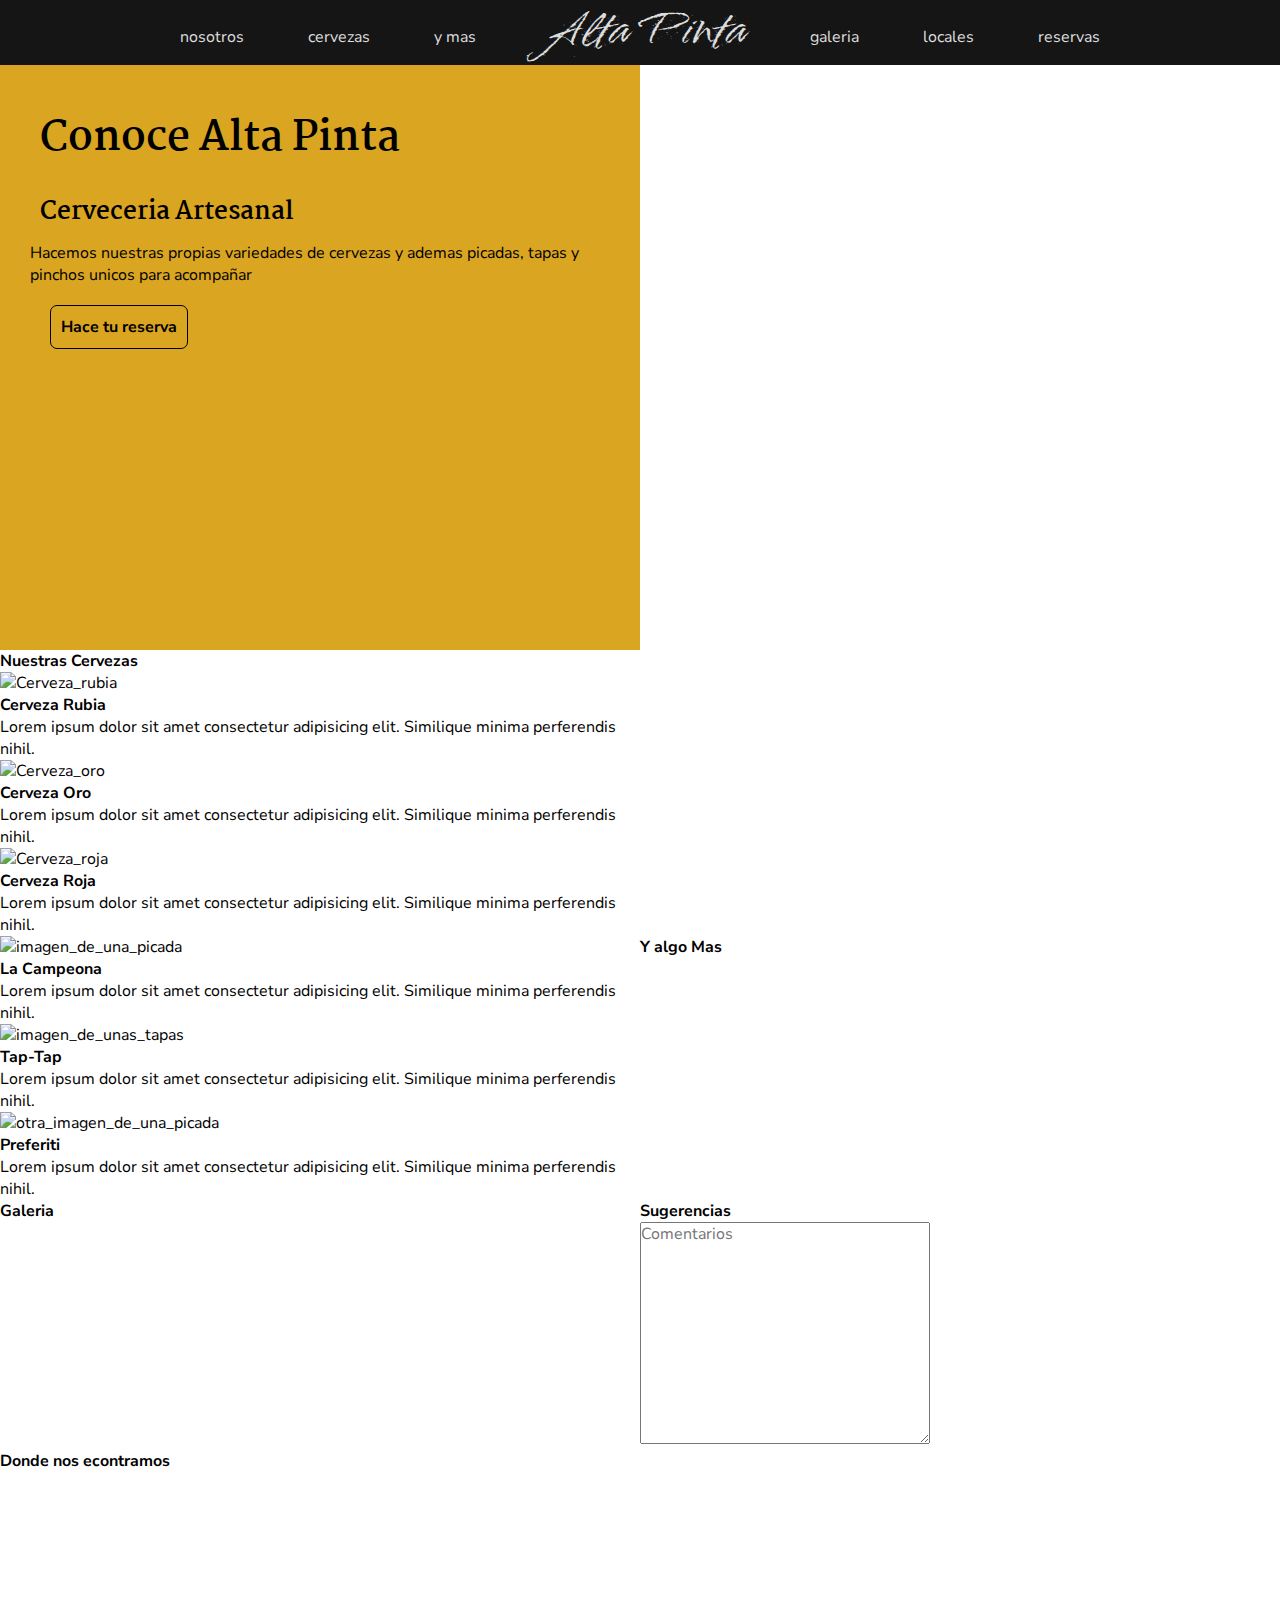
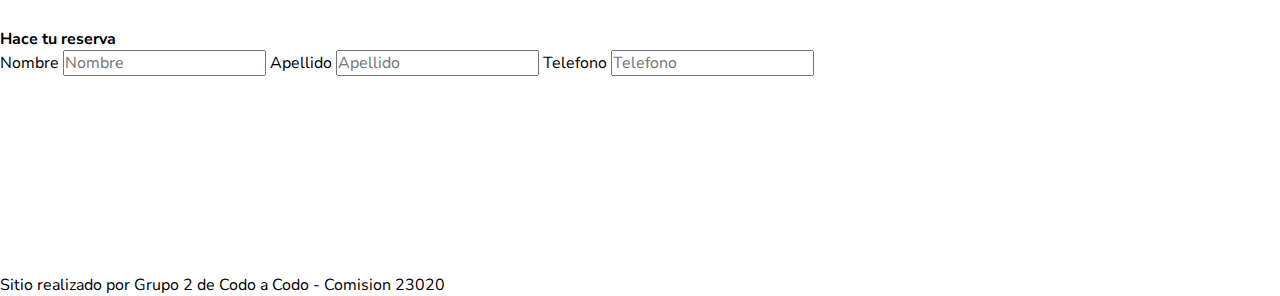
==== 1-index.html @ 2d428213 "first commit" ====
<!DOCTYPE html>
<html lang="en">

<head>
    <meta charset="UTF-8">
    <meta http-equiv="X-UA-Compatible" content="IE=edge">
    <meta name="viewport" content="width=device-width, initial-scale=1.0">
    <title>Alta Pinta</title>
    <link rel="preconnect" href="https://fonts.googleapis.com">
    <link rel="preconnect" href="https://fonts.gstatic.com" crossorigin>
    <link href="https://fonts.googleapis.com/css2?family=Martel&family=Nunito+Sans&family=Splash&display=swap"
        rel="stylesheet">
    <link rel="stylesheet" href="./style.css">
</head>

<body>
    <div class="grid-container">
        <nav class="box1">
            <a href="#nosotros">nosotros</a>
            <a href="#cervezas">cervezas</a>
            <a href="#y_mas">y mas</a>
            <a id="home" href="#logo">Alta Pinta</a>
            <a href="#galeria">galeria</a>
            <a href="#locales">locales</a>
            <a href="#reservas">reservas</a>
        </nav>
        <div class="box2">
            <div id="nosotros">
                <h1>Conoce Alta Pinta</h1>
                <h2>Cerveceria Artesanal</h2>
                <p>Hacemos nuestras propias variedades de cervezas y ademas picadas, tapas y pinchos unicos para
                    acompañar
                </p>
                <a href="#reservas"><b>Hace tu reserva</b></a>
            </div>
        </div>
        <div class="box3">
            
        </div>

        <div class="box4">
            <h2 id="cervezas">Nuestras Cervezas</h2>
        </div>
        <div class="box5">
            <div class="textcard">
                <img src="./img/Cerveza1.jpg" alt="Cerveza_rubia">
                <h3>Cerveza Rubia</h3>
                <p>Lorem ipsum dolor sit amet consectetur adipisicing elit. Similique minima perferendis nihil.</p>

            </div>
            <div class="textcard">
                <img src="./img/Cerveza2.jpg" alt="Cerveza_oro">
                <h3>Cerveza Oro</h3>
                <p>Lorem ipsum dolor sit amet consectetur adipisicing elit. Similique minima perferendis nihil.</p>


            </div>
            <div class="textcard">
                <img src="./img/Cerveza3.jpg" alt="Cerveza_roja">
                <h3>Cerveza Roja</h3>
                <p>Lorem ipsum dolor sit amet consectetur adipisicing elit. Similique minima perferendis nihil.</p>

            </div>
        </div>
        <div class="box6">
            <div class="card">
                <img src="#" alt="imagen_de_una_picada">
                <h3>La Campeona</h3>
                <p>Lorem ipsum dolor sit amet consectetur adipisicing elit. Similique minima perferendis nihil.</p>

            </div>
            <div class="card">
                <img src="#" alt="imagen_de_unas_tapas">
                <h3>Tap-Tap</h3>
                <p>Lorem ipsum dolor sit amet consectetur adipisicing elit. Similique minima perferendis nihil.</p>


            </div>
            <div class="card">
                <img src="#" alt="otra_imagen_de_una_picada">
                <h3>Preferiti</h3>
                <p>Lorem ipsum dolor sit amet consectetur adipisicing elit. Similique minima perferendis nihil.</p>

            </div>
        </div>
        <div class="box7">
            <h3 id="y_mas">Y algo Mas</h3>
        </div>
        <div class="box8">
            <h3 class="galeria">Galeria</h3>
            <img src="" alt="">
            <img src="" alt="">
            <img src="" alt="">
            <img src="" alt="">
        </div>
        <div class="box9">
            <h3>Sugerencias</h3>
            <textarea name="" id="" cols="30" rows="10" placeholder="Comentarios"></textarea>
        </div>
        <div class="box10">
            <h3 id="locales">Donde nos econtramos</h3>
            <iframe src="" frameborder="0"></iframe>
            <iframe src="" frameborder="0"></iframe>
            <iframe src="" frameborder="0"></iframe>
        </div>
        <div class="box11">
            <h3 id="reservas">Hace tu reserva</h3>
            <label for="text">Nombre</label>
            <input type="text" name="name" id="name" placeholder="Nombre">
            <label for="text">Apellido</label>
            <input type="text" name="lastname" id="lastname" placeholder="Apellido">
            <label for="number">Telefono</label>
            <input type="tel" name="tel" id="tel" placeholder="Telefono">
        </div>

        <footer>
            <div class="box12">
                <nav>
                    <ol>
                        <li></li><!--nosotros-->
                        <li></li><!--FAQ-->
                        <li></li><!--TOS-->
                        <li></li><!--Formas de pago-->
                        <li><a href="http://"></a><!--red social--></li>
                        <li><a href="http://"></a><!--red social--></li>
                        <li><a href="http://"></a><!--red social--></li>
                        <li><a href="mailto:"></a><!--mail de alta pinta--></li>
                        <li><a href="tel:+"></a><!--telefono--></li>
                    </ol>
                    <p>Sitio realizado por Grupo 2 de Codo a Codo - Comision 23020</p>





                </nav>



            </div>
        </footer>



    </div>
</body>

</html>
---- style.css ----
* {
    margin: 0;
    padding: 0;
    width: auto;
    font-size: 1em;
    box-sizing: border-box;
    font-family: 'Nunito Sans', sans-serif;

}

/*
.col-1 {width: 8.33%;}
.col-2 {width: 16.66%;}
.col-3 {width: 25%;}
.col-4 {width: 33.33%;}
.col-5 {width: 41.66%;}
.col-6 {width: 50%;}
.col-7 {width: 58.33%;}
.col-8 {width: 66.66%;}
.col-9 {width: 75%;}
.col-10 {width: 83.33%;}
.col-11 {width: 91.66%;}
.col-12 {width: 100%;}*/

.grid-container {
    display: grid;
    grid-template-columns: 50% 50%;    
    
}
.box1 {
    grid-column: 1 / 3;
    background-color: rgb(21, 21, 22);
    text-align: center;
    justify-content: space-around;
    }
.box1 a {
    color: #ddd;
    text-align: center;
    text-decoration: none;
    padding: 10px 30px;

}
.box1 #home {
    font-family: 'Splash', cursive;
    font-size: 2.5em;    
}
.box2 {
    grid-column: 1 / 2;
    background-color: goldenrod;
    height: 65vh;
}
.box2>div {
    padding: 30px;
    display: inline-block;
    
}
.box2>div>h1 {
    font-family: 'Martel', serif;
    font-size: 2.5em;
    padding:10px;
    text-align: left;
}
.box2>div>h2 {
    font-family: 'Martel', serif;
    font-size: 1.5em;
    padding:10px;
    text-align: left;
}
.box2 div p {    
    text-align: left; 
    padding-bottom:30px;
    
}
.box2 a {
    text-decoration:none;
    text-align: center;
    color: black;
    padding: 10px;
    border: 1px solid black;
    border-radius: 7px;
    margin:20px;
}


.box3 {
    background-image: url(./img/cervezas505x450.jpg);
    background-position: center;
    grid-column: 2 / 3;
    object-fit: cover;
    overflow: hidden;

}
.box4 {
    grid-column: 1 / 2;
}
.box5 {
    grid-column: 1 / 2;
}
.box6 {
    grid-column: 1 / 2;
}
.box7 {
    grid-column: 2 / 3;
}
.box8 {
    grid-column: 1 / 2;
}
.box9 {
    grid-column: 2 / 3;
}
.box10 {
    grid-column: 1 / 3;
}
.box11 {
    grid-column: 1 / 3;
}
.box12 {
    grid-column: 1 / 3;
}
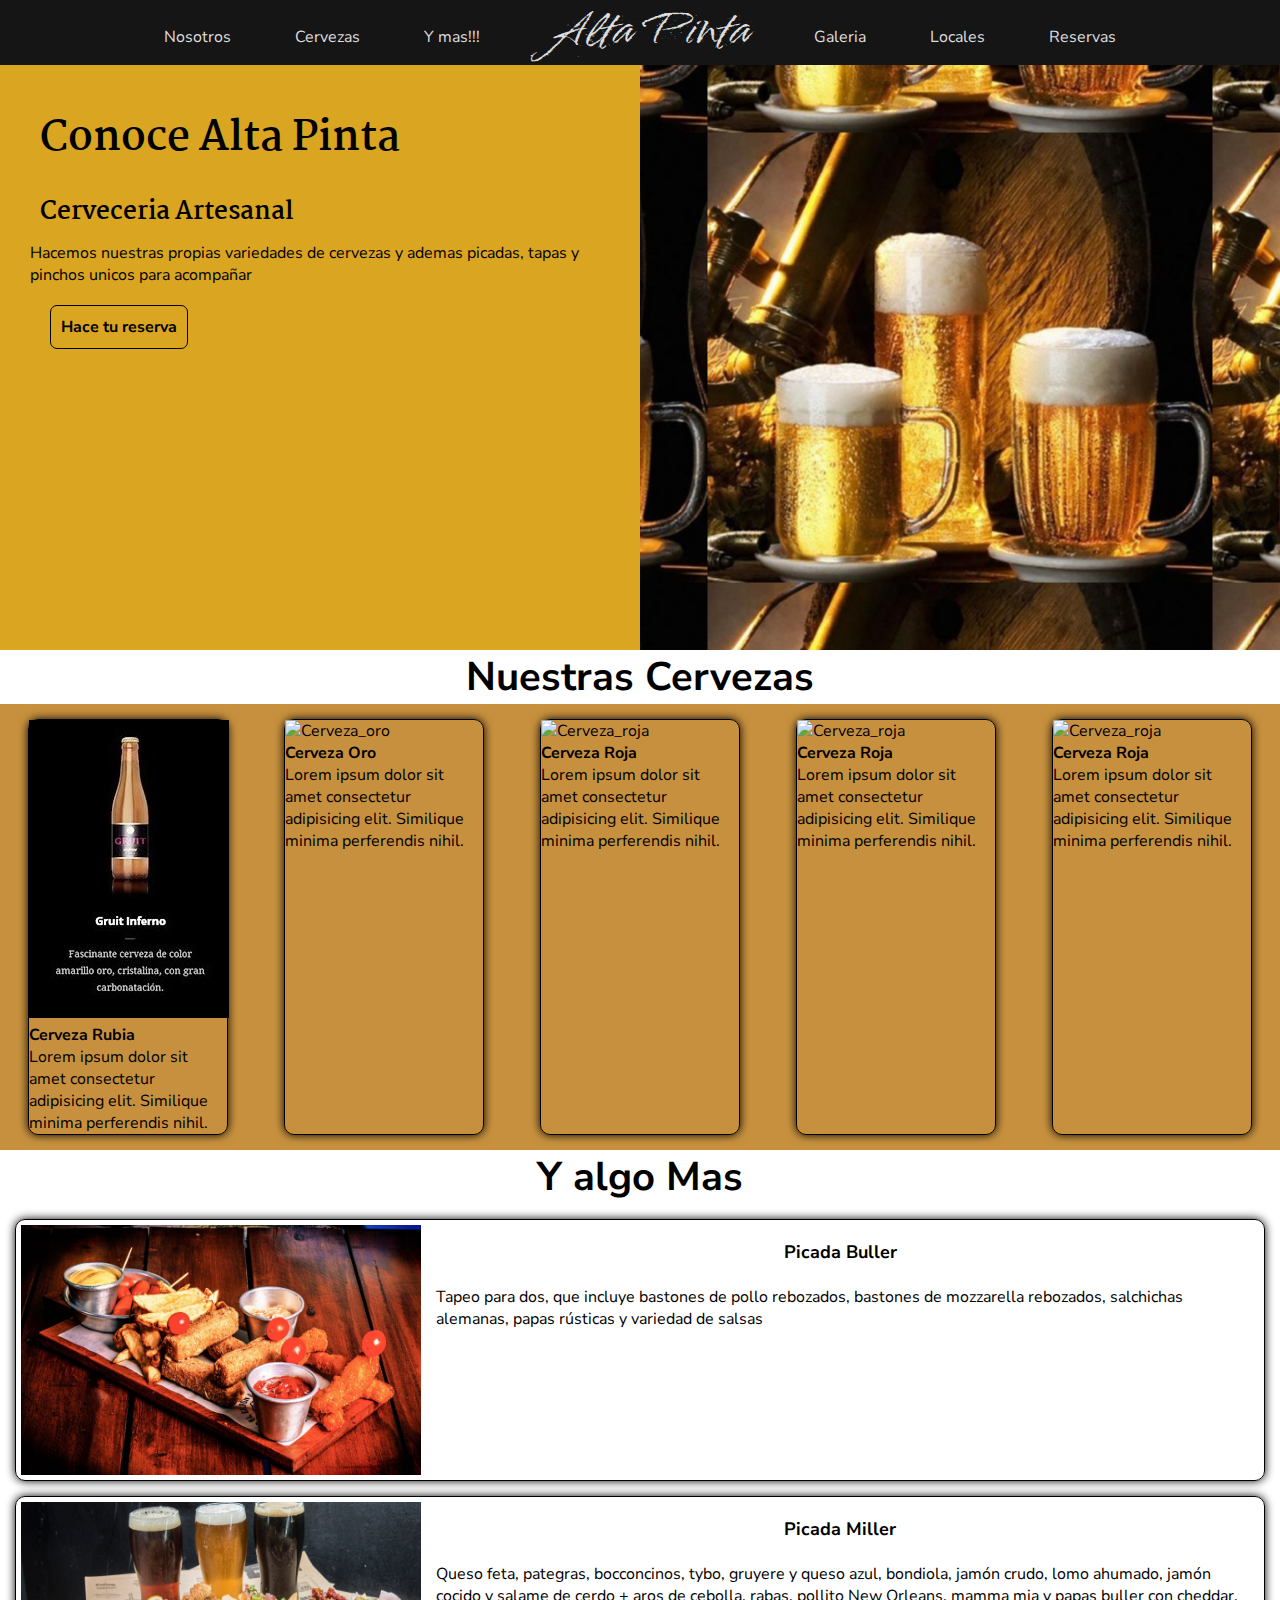
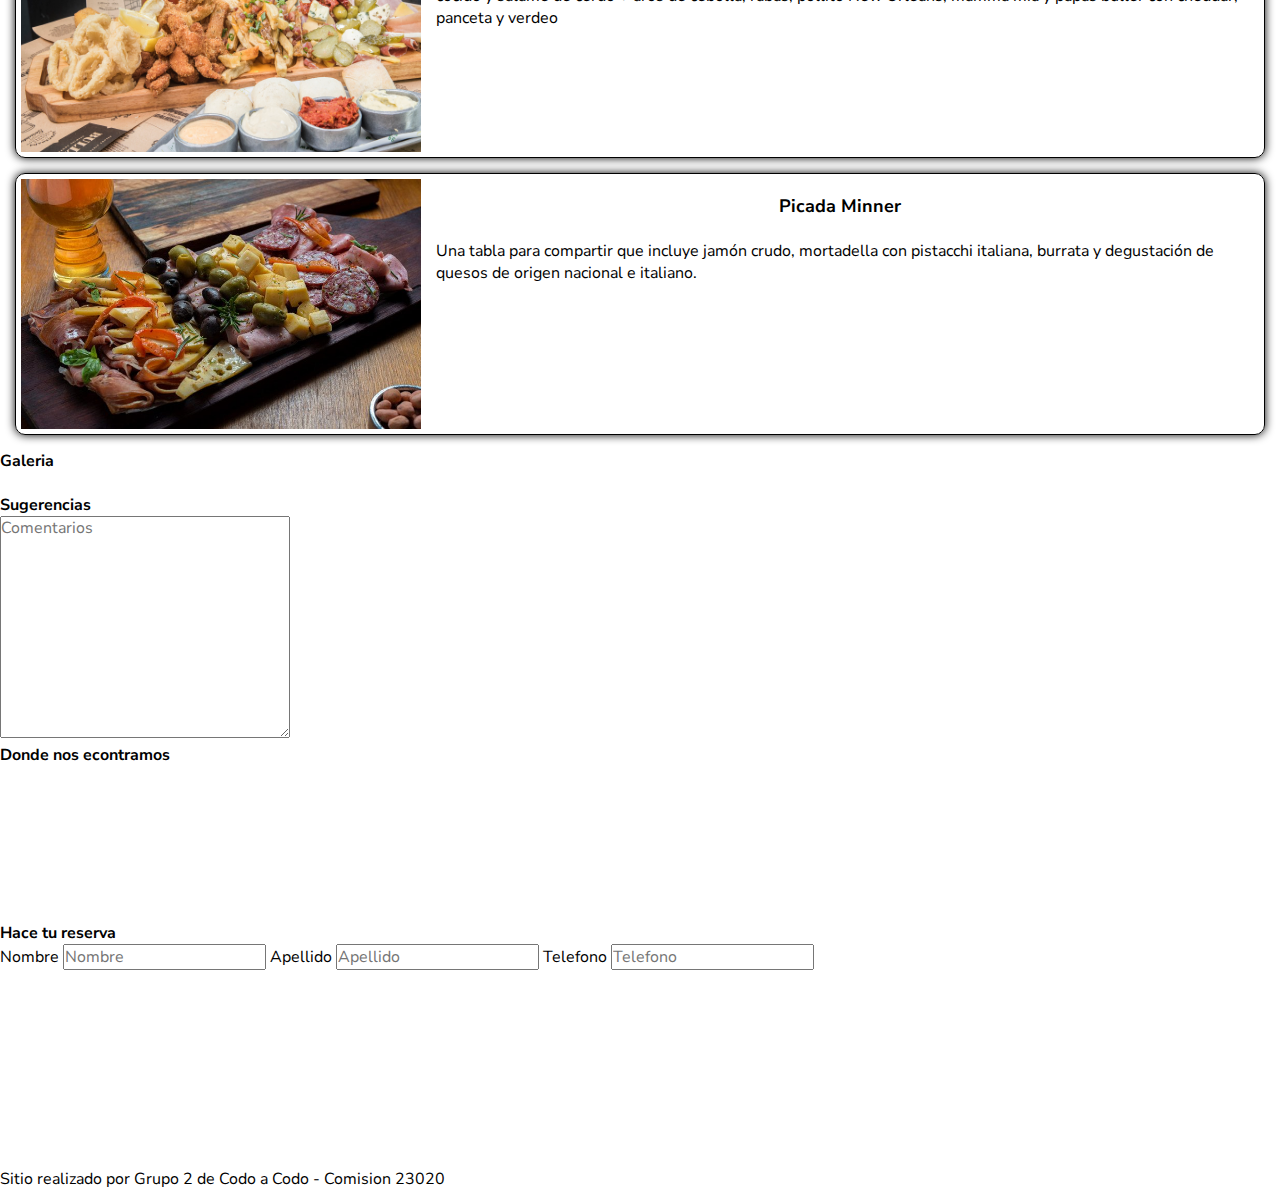
==== commit 98684141: "Add files via upload" ====
--- a/1-index.html
+++ b/1-index.html
@@ -1,148 +1,173 @@
-<!DOCTYPE html>
-<html lang="en">
-
-<head>
-    <meta charset="UTF-8">
-    <meta http-equiv="X-UA-Compatible" content="IE=edge">
-    <meta name="viewport" content="width=device-width, initial-scale=1.0">
-    <title>Alta Pinta</title>
-    <link rel="preconnect" href="https://fonts.googleapis.com">
-    <link rel="preconnect" href="https://fonts.gstatic.com" crossorigin>
-    <link href="https://fonts.googleapis.com/css2?family=Martel&family=Nunito+Sans&family=Splash&display=swap"
-        rel="stylesheet">
-    <link rel="stylesheet" href="./style.css">
-</head>
-
-<body>
-    <div class="grid-container">
-        <nav class="box1">
-            <a href="#nosotros">nosotros</a>
-            <a href="#cervezas">cervezas</a>
-            <a href="#y_mas">y mas</a>
-            <a id="home" href="#logo">Alta Pinta</a>
-            <a href="#galeria">galeria</a>
-            <a href="#locales">locales</a>
-            <a href="#reservas">reservas</a>
-        </nav>
-        <div class="box2">
-            <div id="nosotros">
-                <h1>Conoce Alta Pinta</h1>
-                <h2>Cerveceria Artesanal</h2>
-                <p>Hacemos nuestras propias variedades de cervezas y ademas picadas, tapas y pinchos unicos para
-                    acompañar
-                </p>
-                <a href="#reservas"><b>Hace tu reserva</b></a>
-            </div>
-        </div>
-        <div class="box3">
-            
-        </div>
-
-        <div class="box4">
-            <h2 id="cervezas">Nuestras Cervezas</h2>
-        </div>
-        <div class="box5">
-            <div class="textcard">
-                <img src="./img/Cerveza1.jpg" alt="Cerveza_rubia">
-                <h3>Cerveza Rubia</h3>
-                <p>Lorem ipsum dolor sit amet consectetur adipisicing elit. Similique minima perferendis nihil.</p>
-
-            </div>
-            <div class="textcard">
-                <img src="./img/Cerveza2.jpg" alt="Cerveza_oro">
-                <h3>Cerveza Oro</h3>
-                <p>Lorem ipsum dolor sit amet consectetur adipisicing elit. Similique minima perferendis nihil.</p>
-
-
-            </div>
-            <div class="textcard">
-                <img src="./img/Cerveza3.jpg" alt="Cerveza_roja">
-                <h3>Cerveza Roja</h3>
-                <p>Lorem ipsum dolor sit amet consectetur adipisicing elit. Similique minima perferendis nihil.</p>
-
-            </div>
-        </div>
-        <div class="box6">
-            <div class="card">
-                <img src="#" alt="imagen_de_una_picada">
-                <h3>La Campeona</h3>
-                <p>Lorem ipsum dolor sit amet consectetur adipisicing elit. Similique minima perferendis nihil.</p>
-
-            </div>
-            <div class="card">
-                <img src="#" alt="imagen_de_unas_tapas">
-                <h3>Tap-Tap</h3>
-                <p>Lorem ipsum dolor sit amet consectetur adipisicing elit. Similique minima perferendis nihil.</p>
-
-
-            </div>
-            <div class="card">
-                <img src="#" alt="otra_imagen_de_una_picada">
-                <h3>Preferiti</h3>
-                <p>Lorem ipsum dolor sit amet consectetur adipisicing elit. Similique minima perferendis nihil.</p>
-
-            </div>
-        </div>
-        <div class="box7">
-            <h3 id="y_mas">Y algo Mas</h3>
-        </div>
-        <div class="box8">
-            <h3 class="galeria">Galeria</h3>
-            <img src="" alt="">
-            <img src="" alt="">
-            <img src="" alt="">
-            <img src="" alt="">
-        </div>
-        <div class="box9">
-            <h3>Sugerencias</h3>
-            <textarea name="" id="" cols="30" rows="10" placeholder="Comentarios"></textarea>
-        </div>
-        <div class="box10">
-            <h3 id="locales">Donde nos econtramos</h3>
-            <iframe src="" frameborder="0"></iframe>
-            <iframe src="" frameborder="0"></iframe>
-            <iframe src="" frameborder="0"></iframe>
-        </div>
-        <div class="box11">
-            <h3 id="reservas">Hace tu reserva</h3>
-            <label for="text">Nombre</label>
-            <input type="text" name="name" id="name" placeholder="Nombre">
-            <label for="text">Apellido</label>
-            <input type="text" name="lastname" id="lastname" placeholder="Apellido">
-            <label for="number">Telefono</label>
-            <input type="tel" name="tel" id="tel" placeholder="Telefono">
-        </div>
-
-        <footer>
-            <div class="box12">
-                <nav>
-                    <ol>
-                        <li></li><!--nosotros-->
-                        <li></li><!--FAQ-->
-                        <li></li><!--TOS-->
-                        <li></li><!--Formas de pago-->
-                        <li><a href="http://"></a><!--red social--></li>
-                        <li><a href="http://"></a><!--red social--></li>
-                        <li><a href="http://"></a><!--red social--></li>
-                        <li><a href="mailto:"></a><!--mail de alta pinta--></li>
-                        <li><a href="tel:+"></a><!--telefono--></li>
-                    </ol>
-                    <p>Sitio realizado por Grupo 2 de Codo a Codo - Comision 23020</p>
-
-
-
-
-
-                </nav>
-
-
-
-            </div>
-        </footer>
-
-
-
-    </div>
-</body>
-
+<!DOCTYPE html>
+<html lang="en">
+
+<head>
+    <meta charset="UTF-8">
+    <meta http-equiv="X-UA-Compatible" content="IE=edge">
+    <meta name="viewport" content="width=device-width, initial-scale=1.0">
+    <title>Alta Pinta</title>
+    <link rel="preconnect" href="https://fonts.googleapis.com">
+    <link rel="preconnect" href="https://fonts.gstatic.com" crossorigin>
+    <link href="https://fonts.googleapis.com/css2?family=Martel&family=Nunito+Sans&family=Splash&display=swap"
+        rel="stylesheet">
+    <link rel="stylesheet" href="./style.css">
+</head>
+
+<body>
+    <div class="grid-container">
+        <nav class="box1">
+            <a href="#nosotros">Nosotros</a>
+            <a href="#cervezas">Cervezas</a>
+            <a href="#y_mas">Y mas!!!</a>
+            <a id="home" href="#logo">Alta Pinta</a>
+            <a href="#galeria">Galeria</a>
+            <a href="#locales">Locales</a>
+            <a href="#reservas">Reservas</a>
+        </nav>
+        <div class="box2">
+            <div id="nosotros">
+                <h1>Conoce Alta Pinta</h1>
+                <h2>Cerveceria Artesanal</h2>
+                <p>Hacemos nuestras propias variedades de cervezas y ademas picadas, tapas y pinchos unicos para
+                    acompañar
+                </p>
+                <a href="#reservas"><b>Hace tu reserva</b></a>
+            </div>
+        </div>
+        <div class="box3">
+
+        </div>
+    </div>
+        <div class="box4">
+            <h2 id="cervezas">Nuestras Cervezas</h2>
+        </div>
+<div class="contenedor">
+        <div class="box5">
+            <div class="card">
+                <img src="./img/Cerveza1.jpg" alt="Cerveza_rubia">
+                <h3>Cerveza Rubia</h3>
+                <p>Lorem ipsum dolor sit amet consectetur adipisicing elit. Similique minima perferendis nihil.</p>
+
+            </div>
+            <div class="card">
+                <img src="./img/Cerveza2.jpg" alt="Cerveza_oro">
+                <h3>Cerveza Oro</h3>
+                <p>Lorem ipsum dolor sit amet consectetur adipisicing elit. Similique minima perferendis nihil.</p>
+
+
+            </div>
+            <div class="card">
+                <img src="./img/Cerveza3.jpg" alt="Cerveza_roja">
+                <h3>Cerveza Roja</h3>
+                <p>Lorem ipsum dolor sit amet consectetur adipisicing elit. Similique minima perferendis nihil.</p>
+            </div>
+
+            <div class="card">
+                <img src="./img/Cerveza3.jpg" alt="Cerveza_roja">
+                <h3>Cerveza Roja</h3>
+                <p>Lorem ipsum dolor sit amet consectetur adipisicing elit. Similique minima perferendis nihil.</p>
+            </div>
+
+            <div class="card">
+                <img src="./img/Cerveza3.jpg" alt="Cerveza_roja">
+                <h3>Cerveza Roja</h3>
+                <p>Lorem ipsum dolor sit amet consectetur adipisicing elit. Similique minima perferendis nihil.</p>
+            </div>
+</div>        
+        </div>
+        </div>
+        <div class="box6">
+            <h3 id="y_mas">Y algo Mas</h3>
+
+        </div>
+        <div class="box7">
+            <div class="card1">
+                <img src="/img/El-Galpón-de-Tacuara-Tapeo-para-dos-1-copia.jpg" alt="imagen_de_una_picada" style="width: 400px; height: 250px; ">
+                <div class="textopicada">
+                    <h2>Picada Buller</h2> <br>
+                    <p>Tapeo para dos, que incluye bastones de pollo rebozados, bastones de mozzarella rebozados, salchichas alemanas, papas rústicas y variedad de salsas </p>
+    
+                </div>
+                
+            </div>
+            <div class="card1">
+                <img src="/img/Picada.jpg" alt="imagen_de_unas_picada"style="width: 400px; height: 250px; ">
+
+                <div class="textopicada">
+                    <h2>Picada Miller</h2><br>
+                    <p>Queso feta, pategras, bocconcinos, tybo, gruyere y queso azul, bondiola, jamón crudo, lomo ahumado, jamón cocido y salame de cerdo + aros de cebolla, rabas, pollito New Orleans, mamma mia y papas buller con cheddar, panceta y verdeo</p>
+   
+                </div>
+                
+
+            </div>
+            <div class="card1">
+                <img src="/img/Picada 3.jpg" alt="otra_imagen_de_una_picada" style="width: 400px; height: 250px; ">
+               <div class="textopicada">
+                <h2>Picada Minner</h2><br>
+                <p>Una tabla para compartir que incluye jamón crudo, mortadella con pistacchi italiana, burrata y degustación de quesos de origen nacional e italiano. </p>
+
+               </div>
+                
+            </div>
+    
+        <div class="box8">
+            <h3 class="galeria">Galeria</h3>
+            <img src="" alt="">
+            <img src="" alt="">
+            <img src="" alt="">
+            <img src="" alt="">
+        </div>
+        <div class="box9">
+            <h3>Sugerencias</h3>
+            <textarea name="" id="" cols="30" rows="10" placeholder="Comentarios"></textarea>
+        </div>
+        <div class="box10">
+            <h3 id="locales">Donde nos econtramos</h3>
+            <iframe src="" frameborder="0"></iframe>
+            <iframe src="" frameborder="0"></iframe>
+            <iframe src="" frameborder="0"></iframe>
+        </div>
+        <div class="box11">
+            <h3 id="reservas">Hace tu reserva</h3>
+            <label for="text">Nombre</label>
+            <input type="text" name="name" id="name" placeholder="Nombre">
+            <label for="text">Apellido</label>
+            <input type="text" name="lastname" id="lastname" placeholder="Apellido">
+            <label for="number">Telefono</label>
+            <input type="tel" name="tel" id="tel" placeholder="Telefono">
+        </div>
+
+        <footer>
+            <div class="box12">
+                <nav>
+                    <ol>
+                        <li></li><!--nosotros-->
+                        <li></li><!--FAQ-->
+                        <li></li><!--TOS-->
+                        <li></li><!--Formas de pago-->
+                        <li><a href="http://"></a><!--red social--></li>
+                        <li><a href="http://"></a><!--red social--></li>
+                        <li><a href="http://"></a><!--red social--></li>
+                        <li><a href="mailto:"></a><!--mail de alta pinta--></li>
+                        <li><a href="tel:+"></a><!--telefono--></li>
+                    </ol>
+                    <p>Sitio realizado por Grupo 2 de Codo a Codo - Comision 23020</p>
+
+
+
+
+
+                </nav>
+
+
+
+            </div>
+        </footer>
+
+
+
+    
+</body>
+
 </html>--- a/style.css
+++ b/style.css
@@ -1,119 +1,165 @@
-* {
-    margin: 0;
-    padding: 0;
-    width: auto;
-    font-size: 1em;
-    box-sizing: border-box;
-    font-family: 'Nunito Sans', sans-serif;
-
-}
-
-/*
-.col-1 {width: 8.33%;}
-.col-2 {width: 16.66%;}
-.col-3 {width: 25%;}
-.col-4 {width: 33.33%;}
-.col-5 {width: 41.66%;}
-.col-6 {width: 50%;}
-.col-7 {width: 58.33%;}
-.col-8 {width: 66.66%;}
-.col-9 {width: 75%;}
-.col-10 {width: 83.33%;}
-.col-11 {width: 91.66%;}
-.col-12 {width: 100%;}*/
-
-.grid-container {
-    display: grid;
-    grid-template-columns: 50% 50%;    
-    
-}
-.box1 {
-    grid-column: 1 / 3;
-    background-color: rgb(21, 21, 22);
-    text-align: center;
-    justify-content: space-around;
-    }
-.box1 a {
-    color: #ddd;
-    text-align: center;
-    text-decoration: none;
-    padding: 10px 30px;
-
-}
-.box1 #home {
-    font-family: 'Splash', cursive;
-    font-size: 2.5em;    
-}
-.box2 {
-    grid-column: 1 / 2;
-    background-color: goldenrod;
-    height: 65vh;
-}
-.box2>div {
-    padding: 30px;
-    display: inline-block;
-    
-}
-.box2>div>h1 {
-    font-family: 'Martel', serif;
-    font-size: 2.5em;
-    padding:10px;
-    text-align: left;
-}
-.box2>div>h2 {
-    font-family: 'Martel', serif;
-    font-size: 1.5em;
-    padding:10px;
-    text-align: left;
-}
-.box2 div p {    
-    text-align: left; 
-    padding-bottom:30px;
-    
-}
-.box2 a {
-    text-decoration:none;
-    text-align: center;
-    color: black;
-    padding: 10px;
-    border: 1px solid black;
-    border-radius: 7px;
-    margin:20px;
-}
-
-
-.box3 {
-    background-image: url(./img/cervezas505x450.jpg);
-    background-position: center;
-    grid-column: 2 / 3;
-    object-fit: cover;
-    overflow: hidden;
-
-}
-.box4 {
-    grid-column: 1 / 2;
-}
-.box5 {
-    grid-column: 1 / 2;
-}
-.box6 {
-    grid-column: 1 / 2;
-}
-.box7 {
-    grid-column: 2 / 3;
-}
-.box8 {
-    grid-column: 1 / 2;
-}
-.box9 {
-    grid-column: 2 / 3;
-}
-.box10 {
-    grid-column: 1 / 3;
-}
-.box11 {
-    grid-column: 1 / 3;
-}
-.box12 {
-    grid-column: 1 / 3;
+* {
+    margin: 0;
+    padding: 0;
+    width: auto;
+    font-size: 1em;
+    box-sizing: border-box;
+    font-family: 'Nunito Sans', sans-serif;
+
+}
+
+/*
+.col-1 {width: 8.33%;}
+.col-2 {width: 16.66%;}
+.col-3 {width: 25%;}
+.col-4 {width: 33.33%;}
+.col-5 {width: 41.66%;}
+.col-6 {width: 50%;}
+.col-7 {width: 58.33%;}
+.col-8 {width: 66.66%;}
+.col-9 {width: 75%;}
+.col-10 {width: 83.33%;}
+.col-11 {width: 91.66%;}
+.col-12 {width: 100%;}*/
+
+.grid-container {
+    display: grid;
+    grid-template-columns: 50% 50%;    
+    
+}
+
+
+#cervezas {
+    text-align: center;
+    font-size: 40px;
+}
+.card {
+    width: 200px;
+    border: 1px solid black;
+    border-radius: 10px;
+    box-shadow: 0 0 10px;
+    margin: 15px;
+
+}
+.card1 { 
+    border: 1px solid black;
+    border-radius: 10px;
+    box-shadow: 0 0 10px;
+    margin: 15px;
+    display:flex;
+    padding: 5px;
+}
+
+.card1 h2 {
+    text-align: center;
+    font-size:large;
+
+}
+.textopicada {
+    padding: 15px;
+}
+
+.box1 {
+    grid-column: 1 / 3;
+    background-color: rgb(21, 21, 22);
+    text-align: center;
+    justify-content: space-around;
+  
+    }
+    
+.box1 a {
+    color: #ddd;
+    text-align: center;
+    text-decoration: none;
+    padding: 10px 30px;
+ 
+}
+
+
+.box1 #home {
+    font-family: 'Splash', cursive;
+    font-size: 2.5em;    
+}
+.box2 {
+    grid-column: 1 / 2;
+    background-color: goldenrod;
+    height: 65vh;
+}
+.box2>div {
+    padding: 30px;
+    display: inline-block;
+    
+}
+.box2>div>h1 {
+    font-family: 'Martel', serif;
+    font-size: 2.5em;
+    padding:10px;
+    text-align: left;
+}
+.box2>div>h2 {
+    font-family: 'Martel', serif;
+    font-size: 1.5em;
+    padding:10px;
+    text-align: left;
+}
+.box2 div p {    
+    text-align: left; 
+    padding-bottom:30px;
+    
+}
+.box2 a {
+    text-decoration:none;
+    text-align: center;
+    color: black;
+    padding: 10px;
+    border: 1px solid black;
+    border-radius: 7px;
+    margin:20px;
+}
+
+
+.box3 {
+    background-image: url(./img/cervezas505x450.jpg);
+    background-position: center;
+    grid-column: 2 / 3;
+    object-fit: cover;
+    overflow: hidden;
+
+}
+.box4 {
+    grid-column: 1 / 2;
+}
+.box5 {
+  background-color: #c7903e;
+        display: flex; /*para que se achique cuando achico la pantalla*/    
+        flex-flow: row nowrap; /*puede ser row o column, es un atajo*/
+        justify-content: space-around
+    }
+.box6 {
+    grid-column: 1 / 2;
+    
+}
+.box7 {
+    grid-column: 2 / 3;
+}
+
+.box6 h3 {
+    text-align: center;
+    font-size: 40px;
+}
+
+.box8 {
+    grid-column: 1 / 2;
+}
+.box9 {
+    grid-column: 2 / 3;
+}
+.box10 {
+    grid-column: 1 / 3;
+}
+.box11 {
+    grid-column: 1 / 3;
+}
+.box12 {
+    grid-column: 1 / 3;
 }